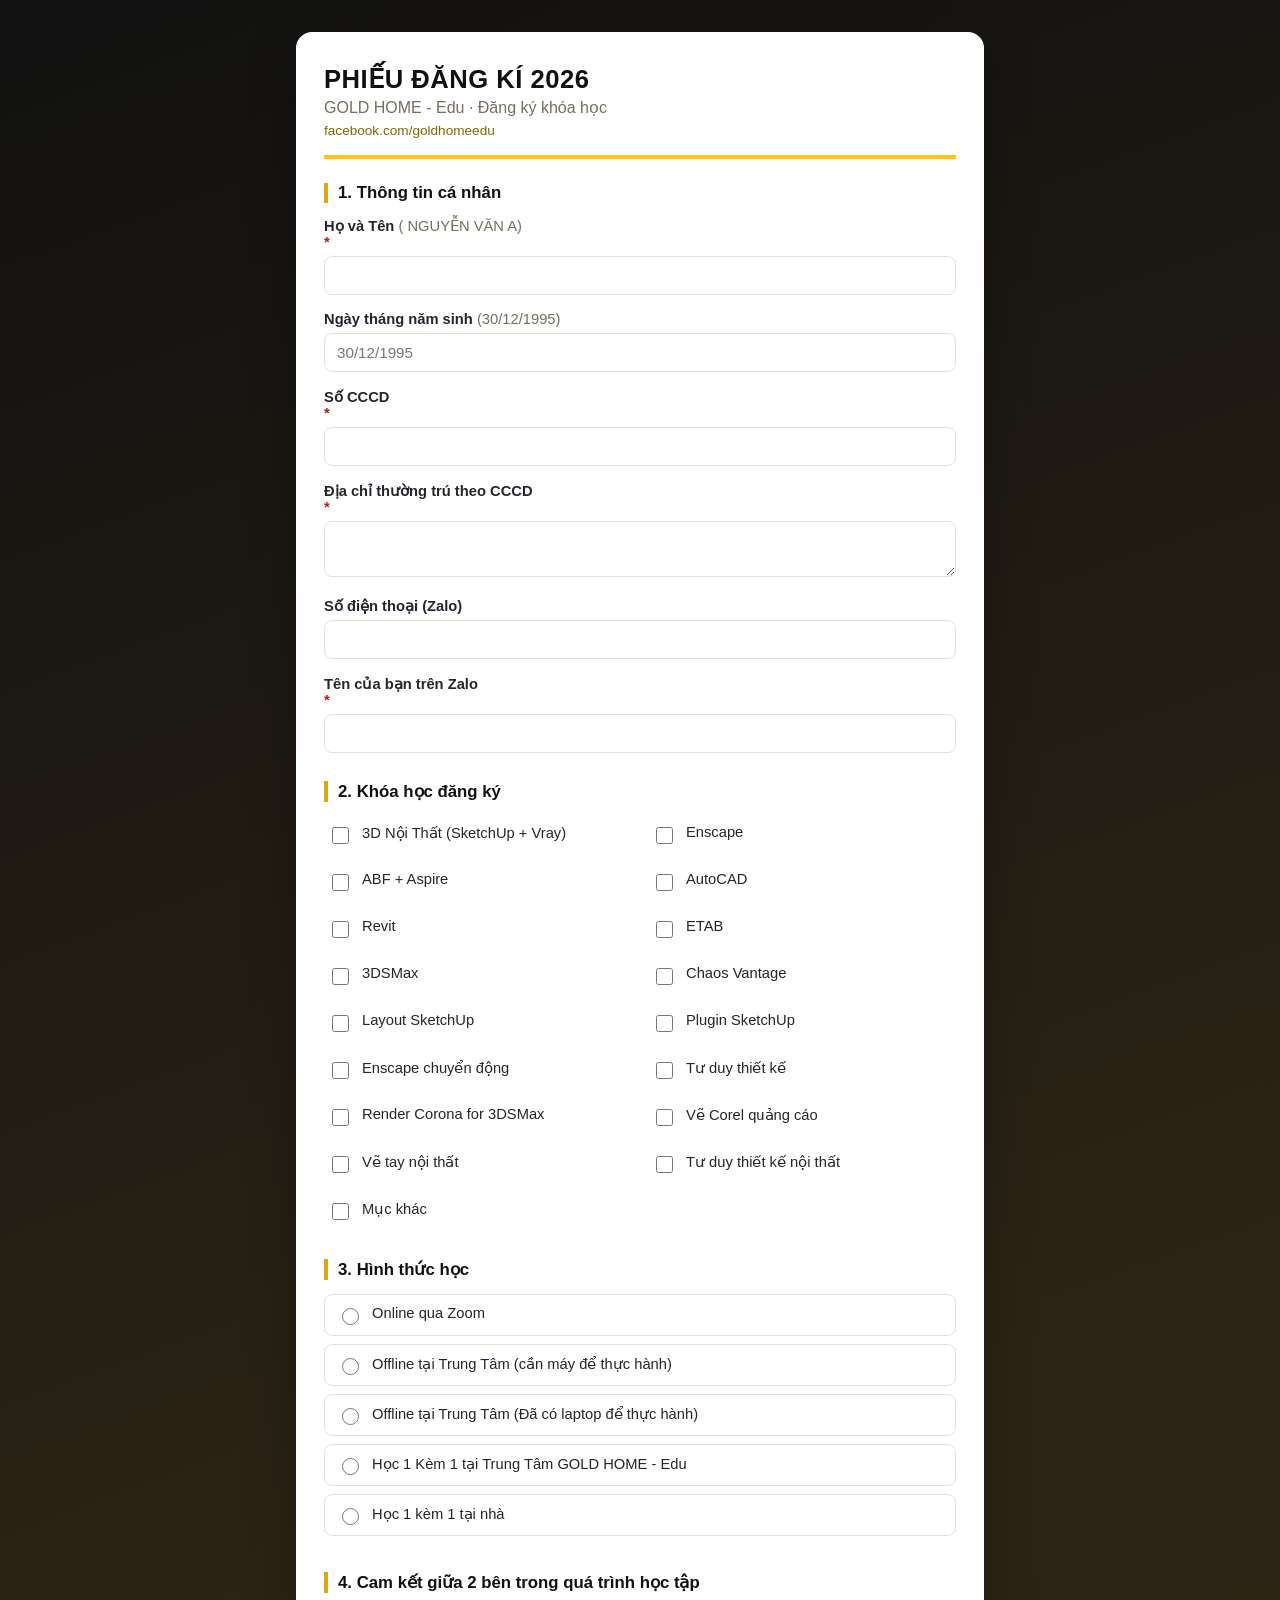
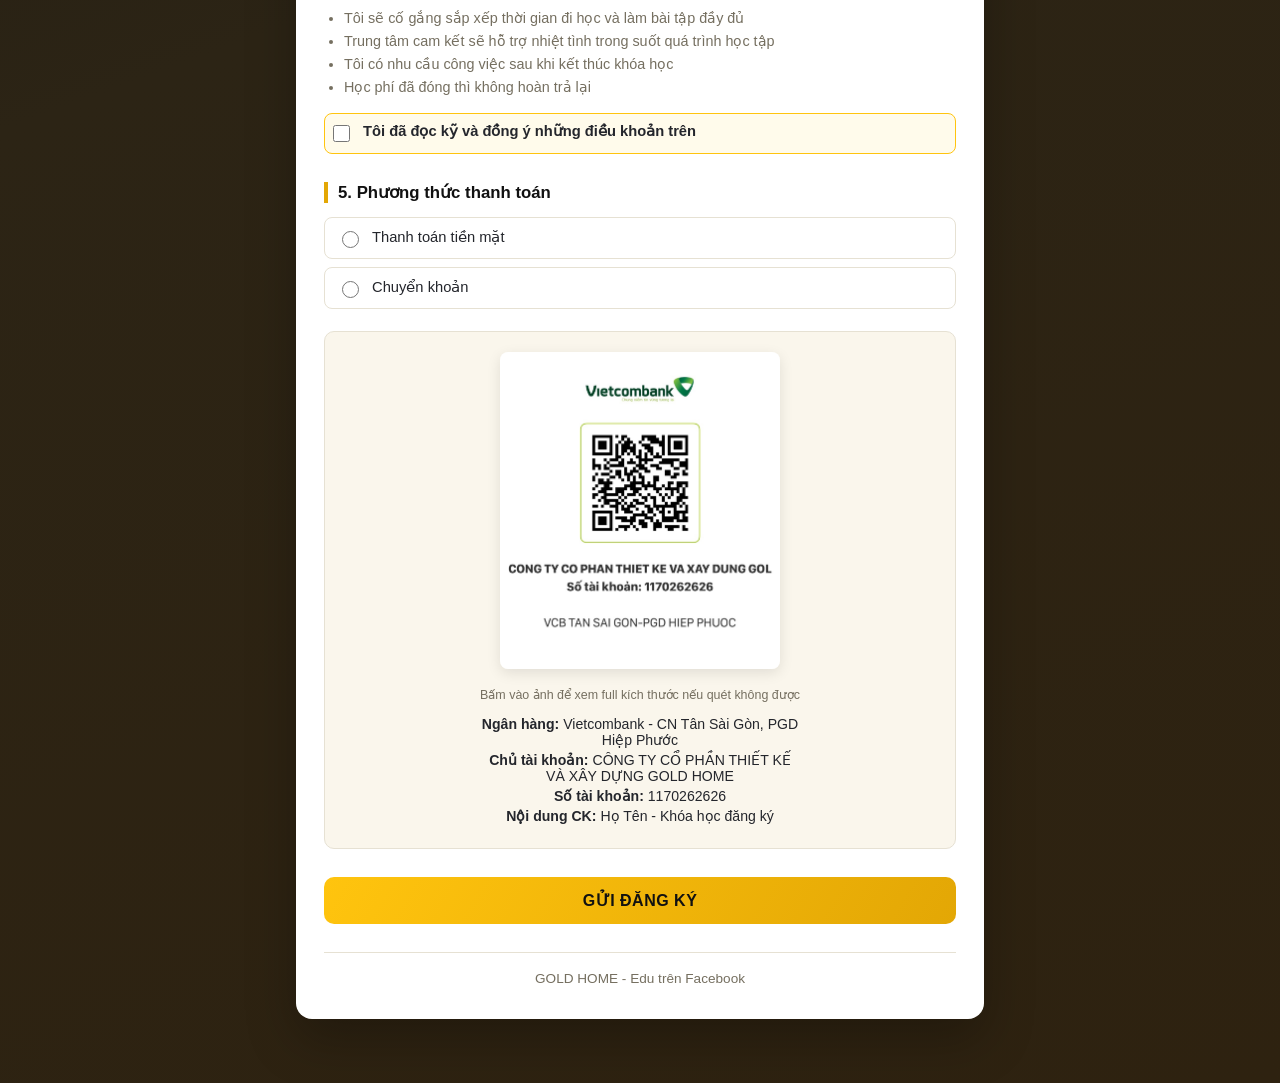
==== index.html @ dd4a5772 "dannv init project" ====
<!DOCTYPE html>
<html lang="vi">
<head>
<meta charset="UTF-8">
<meta name="viewport" content="width=device-width, initial-scale=1.0">
<title>Phiếu Đăng Ký Khóa Học 2026 - GOLD HOME - Edu</title>
<meta name="description" content="Đăng ký khóa học tại GOLD HOME - Edu. Điền thông tin, chọn khóa học và hình thức học chỉ trong vài phút.">

<!-- Open Graph — thay PASTE_PAGE_URL_HERE bằng link GitHub Pages thật sau khi deploy, -->
<!-- ví dụ https://username.github.io/form/ — để link hiển thị đẹp khi gửi qua Zalo/Facebook/Messenger -->
<meta property="og:type" content="website">
<meta property="og:title" content="Phiếu Đăng Ký Khóa Học 2026 - GOLD HOME - Edu">
<meta property="og:description" content="Đăng ký khóa học tại GOLD HOME - Edu. Điền thông tin, chọn khóa học và hình thức học chỉ trong vài phút.">
<meta property="og:url" content="PASTE_PAGE_URL_HERE">
<meta property="og:image" content="PASTE_PAGE_URL_HERE/assets/og-image.png">
<meta property="og:image:width" content="1200">
<meta property="og:image:height" content="630">

<meta name="twitter:card" content="summary_large_image">
<meta name="twitter:title" content="Phiếu Đăng Ký Khóa Học 2026 - GOLD HOME - Edu">
<meta name="twitter:description" content="Đăng ký khóa học tại GOLD HOME - Edu. Điền thông tin, chọn khóa học và hình thức học chỉ trong vài phút.">
<meta name="twitter:image" content="PASTE_PAGE_URL_HERE/assets/og-image.png">

<link rel="icon" href="assets/logo.png" type="image/png">
<link rel="stylesheet" href="style.css">
</head>
<body>
<div class="page">
  <form id="regForm" class="card" novalidate>
    <header class="card-header">
      <h1>PHIẾU ĐĂNG KÍ 2026</h1>
      <p>GOLD HOME - Edu · Đăng ký khóa học</p>
      <a class="fb-link" href="https://www.facebook.com/goldhomeedu/" target="_blank" rel="noopener">facebook.com/goldhomeedu</a>
    </header>

    <section class="section">
      <h2>1. Thông tin cá nhân</h2>

      <label class="field">
        <span>Họ và Tên <em>( NGUYỄN VĂN A)</em> <span class="req">*</span></span>
        <input type="text" name="hoTen" required>
      </label>

      <label class="field">
        <span>Ngày tháng năm sinh <em>(30/12/1995)</em></span>
        <input type="text" name="ngaySinh" placeholder="30/12/1995">
      </label>

      <label class="field">
        <span>Số CCCD <span class="req">*</span></span>
        <input type="text" name="cccd" required inputmode="numeric">
      </label>

      <label class="field">
        <span>Địa chỉ thường trú theo CCCD <span class="req">*</span></span>
        <textarea name="diaChi" rows="2" required></textarea>
      </label>

      <label class="field">
        <span>Số điện thoại (Zalo)</span>
        <input type="tel" name="soDienThoai">
      </label>

      <label class="field">
        <span>Tên của bạn trên Zalo <span class="req">*</span></span>
        <input type="text" name="tenZalo" required>
      </label>
    </section>

    <section class="section">
      <h2>2. Khóa học đăng ký</h2>
      <div class="checkbox-grid" id="khoaHocGrid">
        <label class="checkbox-item"><input type="checkbox" name="khoaHoc" value="3D NỘI THẤT (SKETCHUP + VRAY)"><span>3D Nội Thất (SketchUp + Vray)</span></label>
        <label class="checkbox-item"><input type="checkbox" name="khoaHoc" value="ENSCAPE"><span>Enscape</span></label>
        <label class="checkbox-item"><input type="checkbox" name="khoaHoc" value="ABF + ASPIRE"><span>ABF + Aspire</span></label>
        <label class="checkbox-item"><input type="checkbox" name="khoaHoc" value="AUTOCAD"><span>AutoCAD</span></label>
        <label class="checkbox-item"><input type="checkbox" name="khoaHoc" value="REVIT"><span>Revit</span></label>
        <label class="checkbox-item"><input type="checkbox" name="khoaHoc" value="ETAB"><span>ETAB</span></label>
        <label class="checkbox-item"><input type="checkbox" name="khoaHoc" value="3DSMAX"><span>3DSMax</span></label>
        <label class="checkbox-item"><input type="checkbox" name="khoaHoc" value="CHAOS VANTAGE"><span>Chaos Vantage</span></label>
        <label class="checkbox-item"><input type="checkbox" name="khoaHoc" value="LAYOUT SKETCHUP"><span>Layout SketchUp</span></label>
        <label class="checkbox-item"><input type="checkbox" name="khoaHoc" value="PLUGIN SKETCHUP"><span>Plugin SketchUp</span></label>
        <label class="checkbox-item"><input type="checkbox" name="khoaHoc" value="ENSCAPE CHUYỂN ĐỘNG"><span>Enscape chuyển động</span></label>
        <label class="checkbox-item"><input type="checkbox" name="khoaHoc" value="TƯ DUY THIẾT KẾ"><span>Tư duy thiết kế</span></label>
        <label class="checkbox-item"><input type="checkbox" name="khoaHoc" value="RENDER CORONA FOR 3DSMAX"><span>Render Corona for 3DSMax</span></label>
        <label class="checkbox-item"><input type="checkbox" name="khoaHoc" value="VẼ COREL QUẢNG CÁO"><span>Vẽ Corel quảng cáo</span></label>
        <label class="checkbox-item"><input type="checkbox" name="khoaHoc" value="VẼ TAY NỘI THẤT"><span>Vẽ tay nội thất</span></label>
        <label class="checkbox-item"><input type="checkbox" name="khoaHoc" value="TƯ DUY THIẾT KẾ NỘI THẤT"><span>Tư duy thiết kế nội thất</span></label>
        <label class="checkbox-item other-item">
          <input type="checkbox" id="khoaHocKhacCheck"><span>Mục khác</span>
        </label>
      </div>
      <div class="other-input" id="khoaHocKhacWrap" hidden>
        <input type="text" id="khoaHocKhacInput" placeholder="Nhập khóa học khác...">
      </div>
    </section>

    <section class="section">
      <h2>3. Hình thức học</h2>
      <div class="radio-list">
        <label class="radio-item"><input type="radio" name="hinhThucHoc" value="Online qua Zoom" required><span>Online qua Zoom</span></label>
        <label class="radio-item"><input type="radio" name="hinhThucHoc" value="Offline tại Trung Tâm (cần máy để thực hành)"><span>Offline tại Trung Tâm (cần máy để thực hành)</span></label>
        <label class="radio-item"><input type="radio" name="hinhThucHoc" value="Offline tại Trung Tâm (Đã có laptop để thực hành)"><span>Offline tại Trung Tâm (Đã có laptop để thực hành)</span></label>
        <label class="radio-item"><input type="radio" name="hinhThucHoc" value="Học 1 Kèm 1 tại Trung Tâm GOLD HOME - Edu"><span>Học 1 Kèm 1 tại Trung Tâm GOLD HOME - Edu</span></label>
        <label class="radio-item"><input type="radio" name="hinhThucHoc" value="Học 1 kèm 1 tại nhà"><span>Học 1 kèm 1 tại nhà</span></label>
      </div>
    </section>

    <section class="section">
      <h2>4. Cam kết giữa 2 bên trong quá trình học tập</h2>
      <ul class="commitment-list">
        <li>Tôi sẽ cố gắng sắp xếp thời gian đi học và làm bài tập đầy đủ</li>
        <li>Trung tâm cam kết sẽ hỗ trợ nhiệt tình trong suốt quá trình học tập</li>
        <li>Tôi có nhu cầu công việc sau khi kết thúc khóa học</li>
        <li>Học phí đã đóng thì không hoàn trả lại</li>
      </ul>
      <label class="checkbox-item agree-item">
        <input type="checkbox" name="camKet" required>
        <span>Tôi đã đọc kỹ và đồng ý những điều khoản trên</span>
      </label>
    </section>

    <section class="section">
      <h2>5. Phương thức thanh toán</h2>
      <div class="radio-list">
        <label class="radio-item"><input type="radio" name="thanhToan" value="Thanh toán tiền mặt" required><span>Thanh toán tiền mặt</span></label>
        <label class="radio-item"><input type="radio" name="thanhToan" value="Chuyển khoản"><span>Chuyển khoản</span></label>
      </div>
      <div class="qr-box" id="qrBox" hidden>
        <a class="qr-image-link" href="qr-code.jpeg" target="_blank" rel="noopener">
          <img src="qr-code.jpeg" alt="QR chuyển khoản Vietcombank" class="qr-image">
        </a>
        <p class="qr-hint">Bấm vào ảnh để xem full kích thước nếu quét không được</p>
        <div class="qr-info">
          <p><strong>Ngân hàng:</strong> Vietcombank - CN Tân Sài Gòn, PGD Hiệp Phước</p>
          <p><strong>Chủ tài khoản:</strong> CÔNG TY CỔ PHẦN THIẾT KẾ VÀ XÂY DỰNG GOLD HOME</p>
          <p><strong>Số tài khoản:</strong> 1170262626</p>
          <p><strong>Nội dung CK:</strong> Họ Tên - Khóa học đăng ký</p>
        </div>
      </div>
    </section>

    <div id="formStatus" class="form-status" role="alert"></div>

    <button type="submit" class="submit-btn">GỬI ĐĂNG KÝ</button>

    <footer class="card-footer">
      <a href="https://www.facebook.com/goldhomeedu/" target="_blank" rel="noopener">GOLD HOME - Edu trên Facebook</a>
    </footer>
  </form>
</div>

<script src="js/config.js"></script>
<script src="js/sheetsApi.js"></script>
<script src="script.js"></script>
<script src="https://accounts.google.com/gsi/client" onload="initAuth()"></script>
</body>
</html>
---- style.css ----
:root {
  --primary: #e3a705;
  --primary-dark: #8a6300;
  --accent: #ffc40e;
  --ink: #111111;
  --ink-warm: #2e2210;
  --card-bg: #ffffff;
  --text: #24262c;
  --muted: #756f60;
  --border: #e6e1d3;
  --success: #15803d;
  --success-bg: #ecfdf3;
  --error: #b91c1c;
  --error-bg: #fef2f2;
}

* { box-sizing: border-box; }

body {
  margin: 0;
  font-family: "Segoe UI", Roboto, Helvetica, Arial, sans-serif;
  background: linear-gradient(160deg, var(--ink), #2c2415 55%, var(--ink-warm));
  color: var(--text);
  min-height: 100vh;
}

.page {
  max-width: 720px;
  margin: 0 auto;
  padding: 32px 16px 64px;
}

.card {
  background: var(--card-bg);
  border-radius: 16px;
  padding: 32px 28px;
  box-shadow: 0 20px 50px rgba(0, 0, 0, 0.25);
}

.card-header {
  border-bottom: 4px solid var(--accent);
  padding-bottom: 16px;
  margin-bottom: 24px;
}

.logo {
  display: block;
  height: 56px;
  width: auto;
  margin-bottom: 12px;
}

.card-header h1 {
  margin: 0 0 4px;
  font-size: 1.6rem;
  color: var(--ink);
  letter-spacing: 0.5px;
}

.card-header p {
  margin: 0;
  color: var(--muted);
}

.fb-link {
  display: inline-block;
  margin-top: 6px;
  font-size: 0.85rem;
  color: var(--primary-dark);
  text-decoration: none;
}

.fb-link:hover { text-decoration: underline; }

.section {
  margin-bottom: 28px;
}

.section h2 {
  font-size: 1.05rem;
  color: var(--ink);
  margin: 0 0 14px;
  padding-left: 10px;
  border-left: 4px solid var(--primary);
}

.field {
  display: block;
  margin-bottom: 16px;
}

.field span {
  display: block;
  margin-bottom: 6px;
  font-weight: 600;
  font-size: 0.92rem;
}

.field em {
  font-weight: 400;
  color: var(--muted);
  font-style: normal;
}

.req { color: var(--error); }

input[type="text"],
input[type="tel"],
textarea {
  width: 100%;
  padding: 10px 12px;
  border: 1px solid var(--border);
  border-radius: 8px;
  font-size: 0.95rem;
  font-family: inherit;
  transition: border-color 0.15s, box-shadow 0.15s;
}

input[type="text"]:focus,
input[type="tel"]:focus,
textarea:focus {
  outline: none;
  border-color: var(--primary);
  box-shadow: 0 0 0 3px rgba(255, 196, 14, 0.3);
}

.checkbox-grid {
  display: grid;
  grid-template-columns: repeat(auto-fit, minmax(240px, 1fr));
  gap: 8px 16px;
}

.checkbox-item,
.radio-item {
  display: flex;
  align-items: flex-start;
  gap: 10px;
  padding: 8px 4px;
  cursor: pointer;
  font-size: 0.92rem;
}

.checkbox-item input,
.radio-item input {
  margin-top: 3px;
  width: 17px;
  height: 17px;
  accent-color: var(--primary);
  flex-shrink: 0;
}

.radio-list {
  display: flex;
  flex-direction: column;
}

.radio-item {
  border: 1px solid var(--border);
  border-radius: 8px;
  margin-bottom: 8px;
  padding: 10px 12px;
}

.other-input {
  margin-top: 10px;
}

.other-input input {
  width: 100%;
  padding: 10px 12px;
  border: 1px solid var(--border);
  border-radius: 8px;
  font-size: 0.92rem;
}

.commitment-list {
  margin: 0 0 14px;
  padding-left: 20px;
  color: var(--muted);
  font-size: 0.9rem;
  line-height: 1.6;
}

.agree-item {
  border: 1px solid var(--accent);
  background: #fffbeb;
  border-radius: 8px;
  font-weight: 600;
}

.form-status {
  min-height: 20px;
  margin-bottom: 16px;
  font-size: 0.9rem;
  font-weight: 600;
  padding: 10px 12px;
  border-radius: 8px;
  display: none;
}

.form-status.success {
  display: block;
  color: var(--success);
  background: var(--success-bg);
}

.form-status.error {
  display: block;
  color: var(--error);
  background: var(--error-bg);
}

.submit-btn {
  width: 100%;
  padding: 14px;
  font-size: 1rem;
  font-weight: 700;
  letter-spacing: 0.5px;
  color: var(--ink);
  background: linear-gradient(120deg, var(--accent), var(--primary));
  border: none;
  border-radius: 10px;
  cursor: pointer;
  transition: opacity 0.15s, transform 0.1s;
}

.submit-btn:hover { opacity: 0.92; }
.submit-btn:active { transform: scale(0.99); }
.submit-btn:disabled { opacity: 0.6; cursor: not-allowed; }

.qr-box {
  display: flex;
  flex-direction: column;
  align-items: center;
  gap: 14px;
  margin-top: 14px;
  padding: 20px;
  border: 1px solid var(--border);
  border-radius: 10px;
  background: #faf6ec;
}

.qr-image-link {
  display: block;
}

.qr-image {
  width: 100%;
  max-width: 280px;
  height: auto;
  border-radius: 8px;
  box-shadow: 0 4px 14px rgba(0, 0, 0, 0.1);
}

.qr-hint {
  margin: 0;
  font-size: 0.78rem;
  color: var(--muted);
}

.qr-info {
  width: 100%;
  max-width: 320px;
}

.qr-info p {
  margin: 0 0 4px;
  font-size: 0.88rem;
  color: var(--text);
  text-align: center;
}

.card-footer {
  margin-top: 28px;
  padding-top: 16px;
  border-top: 1px solid var(--border);
  text-align: center;
}

.card-footer a {
  color: var(--muted);
  font-size: 0.85rem;
  text-decoration: none;
}

.card-footer a:hover { text-decoration: underline; }

@media (max-width: 480px) {
  .card { padding: 24px 16px; }
  .card-header h1 { font-size: 1.35rem; }
}
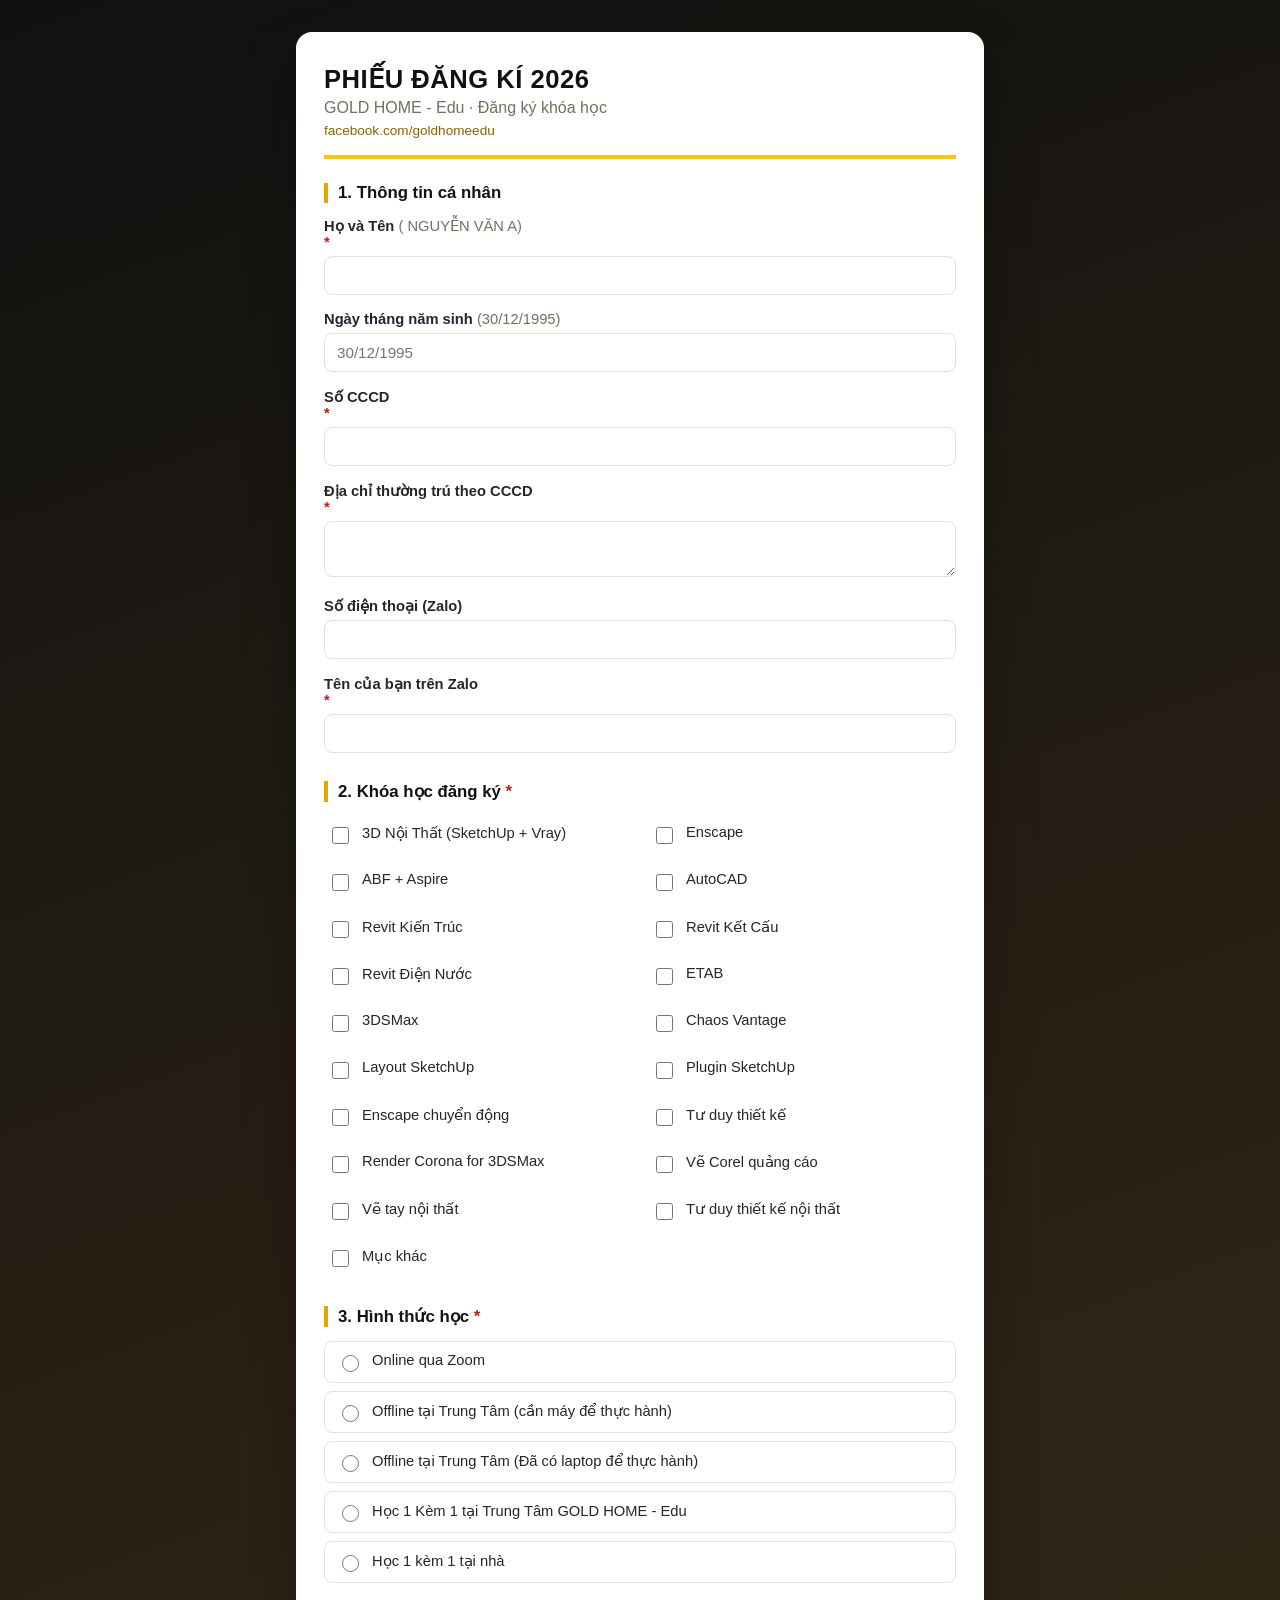
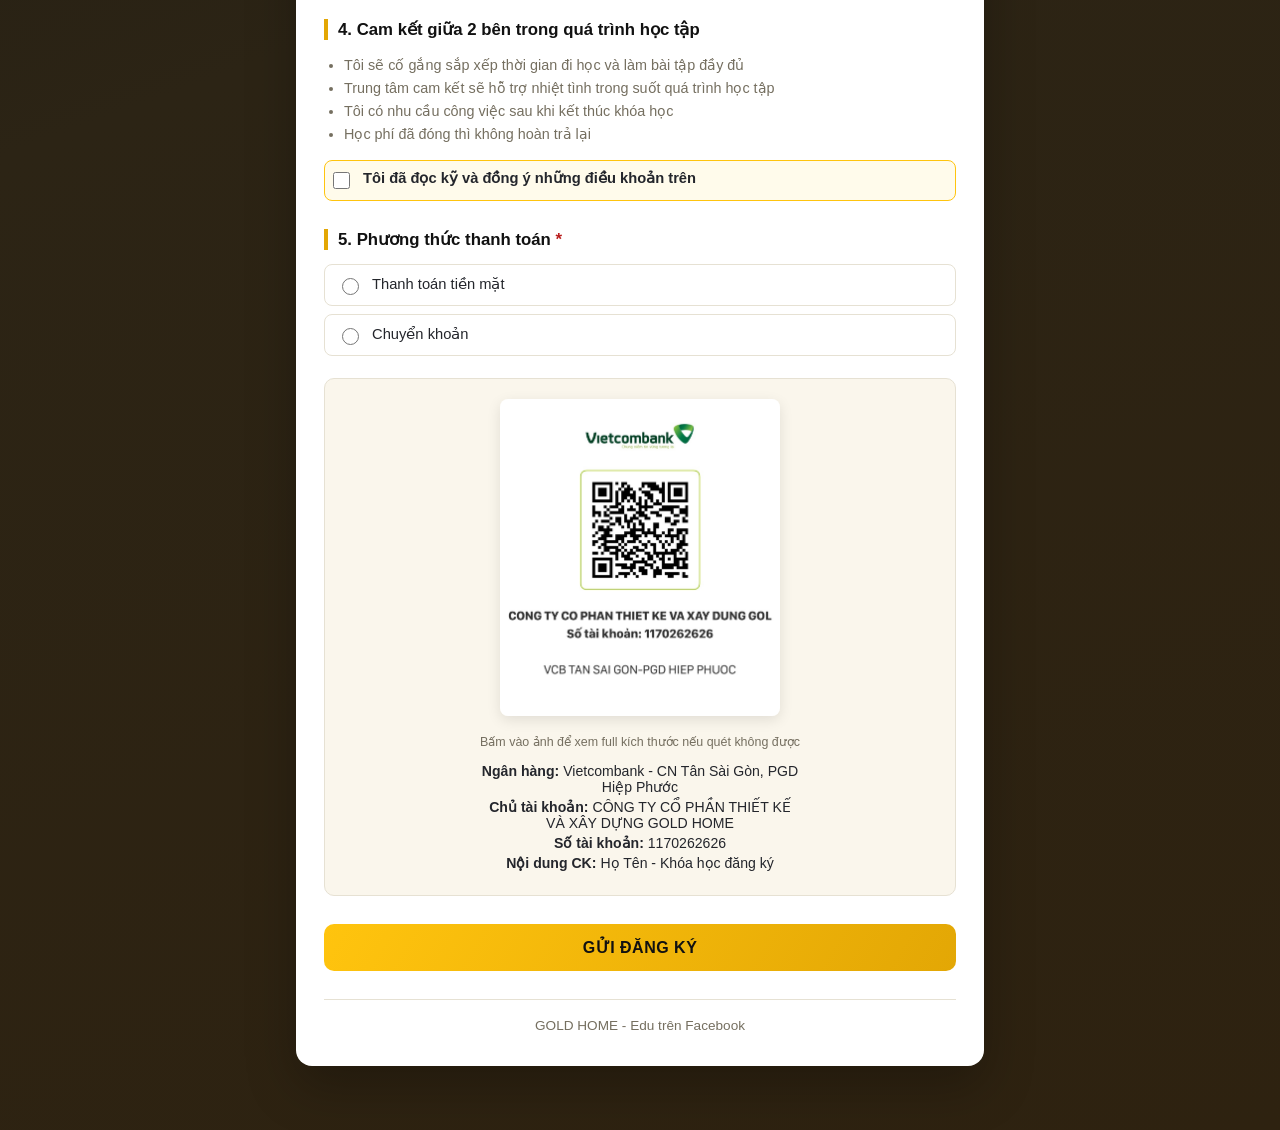
==== commit b8803164: "add valider" ====
--- a/index.html
+++ b/index.html
@@ -6,20 +6,19 @@
 <title>Phiếu Đăng Ký Khóa Học 2026 - GOLD HOME - Edu</title>
 <meta name="description" content="Đăng ký khóa học tại GOLD HOME - Edu. Điền thông tin, chọn khóa học và hình thức học chỉ trong vài phút.">
 
-<!-- Open Graph — thay PASTE_PAGE_URL_HERE bằng link GitHub Pages thật sau khi deploy, -->
-<!-- ví dụ https://username.github.io/form/ — để link hiển thị đẹp khi gửi qua Zalo/Facebook/Messenger -->
+<!-- Open Graph — để link hiển thị đẹp khi gửi qua Zalo/Facebook/Messenger -->
 <meta property="og:type" content="website">
 <meta property="og:title" content="Phiếu Đăng Ký Khóa Học 2026 - GOLD HOME - Edu">
 <meta property="og:description" content="Đăng ký khóa học tại GOLD HOME - Edu. Điền thông tin, chọn khóa học và hình thức học chỉ trong vài phút.">
-<meta property="og:url" content="PASTE_PAGE_URL_HERE">
-<meta property="og:image" content="PASTE_PAGE_URL_HERE/assets/og-image.png">
+<meta property="og:url" content="https://cardinvite.github.io/goldhome-edu-dangky/">
+<meta property="og:image" content="https://cardinvite.github.io/goldhome-edu-dangky/assets/og-image.png">
 <meta property="og:image:width" content="1200">
 <meta property="og:image:height" content="630">
 
 <meta name="twitter:card" content="summary_large_image">
 <meta name="twitter:title" content="Phiếu Đăng Ký Khóa Học 2026 - GOLD HOME - Edu">
 <meta name="twitter:description" content="Đăng ký khóa học tại GOLD HOME - Edu. Điền thông tin, chọn khóa học và hình thức học chỉ trong vài phút.">
-<meta name="twitter:image" content="PASTE_PAGE_URL_HERE/assets/og-image.png">
+<meta name="twitter:image" content="https://cardinvite.github.io/goldhome-edu-dangky/assets/og-image.png">
 
 <link rel="icon" href="assets/logo.png" type="image/png">
 <link rel="stylesheet" href="style.css">
@@ -68,13 +67,15 @@
     </section>
 
     <section class="section">
-      <h2>2. Khóa học đăng ký</h2>
+      <h2>2. Khóa học đăng ký <span class="req">*</span></h2>
       <div class="checkbox-grid" id="khoaHocGrid">
         <label class="checkbox-item"><input type="checkbox" name="khoaHoc" value="3D NỘI THẤT (SKETCHUP + VRAY)"><span>3D Nội Thất (SketchUp + Vray)</span></label>
         <label class="checkbox-item"><input type="checkbox" name="khoaHoc" value="ENSCAPE"><span>Enscape</span></label>
         <label class="checkbox-item"><input type="checkbox" name="khoaHoc" value="ABF + ASPIRE"><span>ABF + Aspire</span></label>
         <label class="checkbox-item"><input type="checkbox" name="khoaHoc" value="AUTOCAD"><span>AutoCAD</span></label>
-        <label class="checkbox-item"><input type="checkbox" name="khoaHoc" value="REVIT"><span>Revit</span></label>
+        <label class="checkbox-item"><input type="checkbox" name="khoaHoc" value="REVIT KIẾN TRÚC"><span>Revit Kiến Trúc</span></label>
+        <label class="checkbox-item"><input type="checkbox" name="khoaHoc" value="REVIT KẾT CẤU"><span>Revit Kết Cấu</span></label>
+        <label class="checkbox-item"><input type="checkbox" name="khoaHoc" value="REVIT ĐIỆN NƯỚC"><span>Revit Điện Nước</span></label>
         <label class="checkbox-item"><input type="checkbox" name="khoaHoc" value="ETAB"><span>ETAB</span></label>
         <label class="checkbox-item"><input type="checkbox" name="khoaHoc" value="3DSMAX"><span>3DSMax</span></label>
         <label class="checkbox-item"><input type="checkbox" name="khoaHoc" value="CHAOS VANTAGE"><span>Chaos Vantage</span></label>
@@ -96,7 +97,7 @@
     </section>
 
     <section class="section">
-      <h2>3. Hình thức học</h2>
+      <h2>3. Hình thức học <span class="req">*</span></h2>
       <div class="radio-list">
         <label class="radio-item"><input type="radio" name="hinhThucHoc" value="Online qua Zoom" required><span>Online qua Zoom</span></label>
         <label class="radio-item"><input type="radio" name="hinhThucHoc" value="Offline tại Trung Tâm (cần máy để thực hành)"><span>Offline tại Trung Tâm (cần máy để thực hành)</span></label>
@@ -121,7 +122,7 @@
     </section>
 
     <section class="section">
-      <h2>5. Phương thức thanh toán</h2>
+      <h2>5. Phương thức thanh toán <span class="req">*</span></h2>
       <div class="radio-list">
         <label class="radio-item"><input type="radio" name="thanhToan" value="Thanh toán tiền mặt" required><span>Thanh toán tiền mặt</span></label>
         <label class="radio-item"><input type="radio" name="thanhToan" value="Chuyển khoản"><span>Chuyển khoản</span></label>
@@ -150,9 +151,6 @@
   </form>
 </div>
 
-<script src="js/config.js"></script>
-<script src="js/sheetsApi.js"></script>
 <script src="script.js"></script>
-<script src="https://accounts.google.com/gsi/client" onload="initAuth()"></script>
 </body>
 </html>
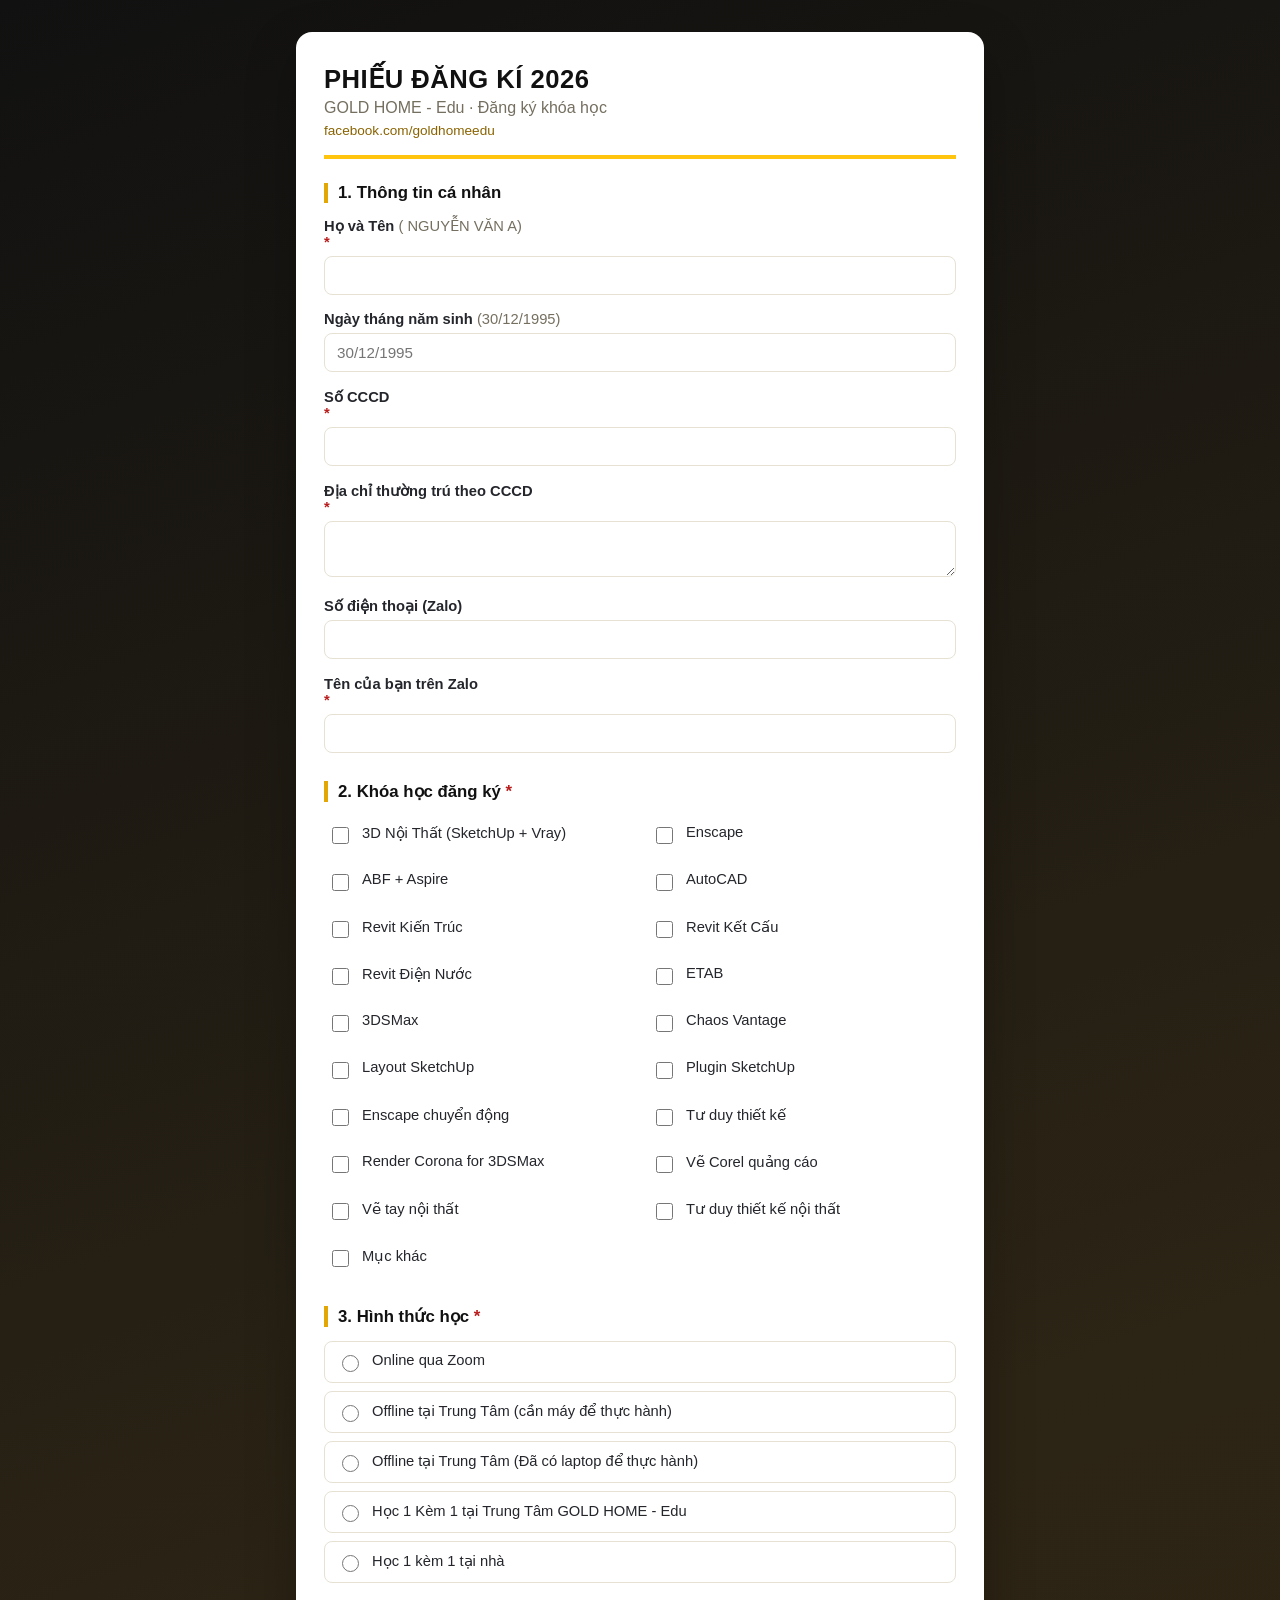
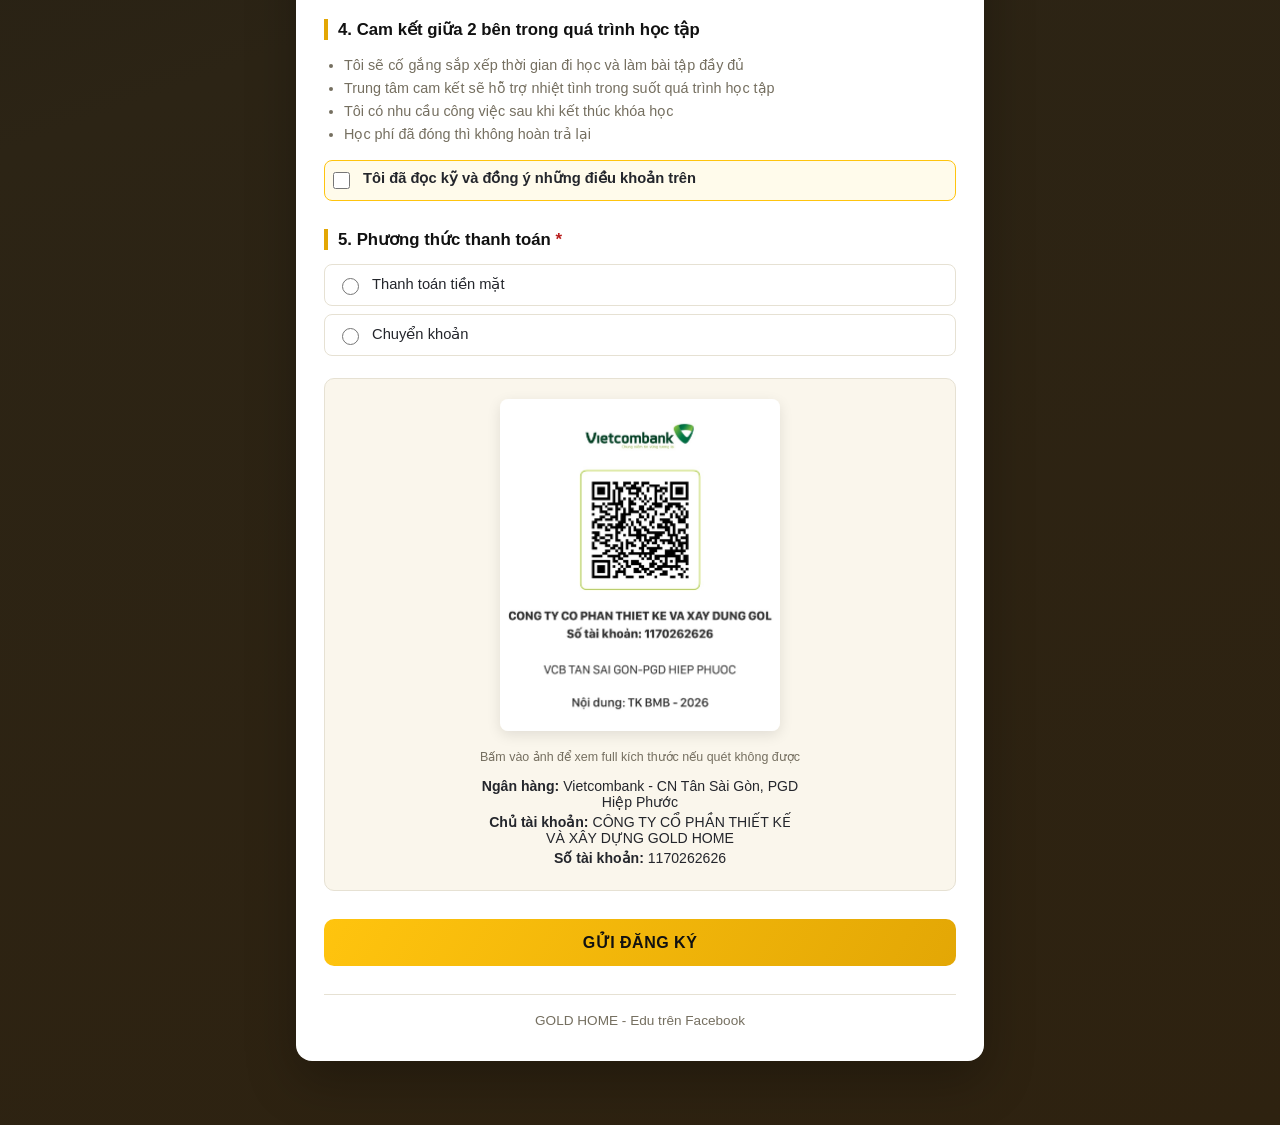
==== commit bd5583ed: "dannv" ====
--- a/index.html
+++ b/index.html
@@ -136,7 +136,6 @@
           <p><strong>Ngân hàng:</strong> Vietcombank - CN Tân Sài Gòn, PGD Hiệp Phước</p>
           <p><strong>Chủ tài khoản:</strong> CÔNG TY CỔ PHẦN THIẾT KẾ VÀ XÂY DỰNG GOLD HOME</p>
           <p><strong>Số tài khoản:</strong> 1170262626</p>
-          <p><strong>Nội dung CK:</strong> Họ Tên - Khóa học đăng ký</p>
         </div>
       </div>
     </section>
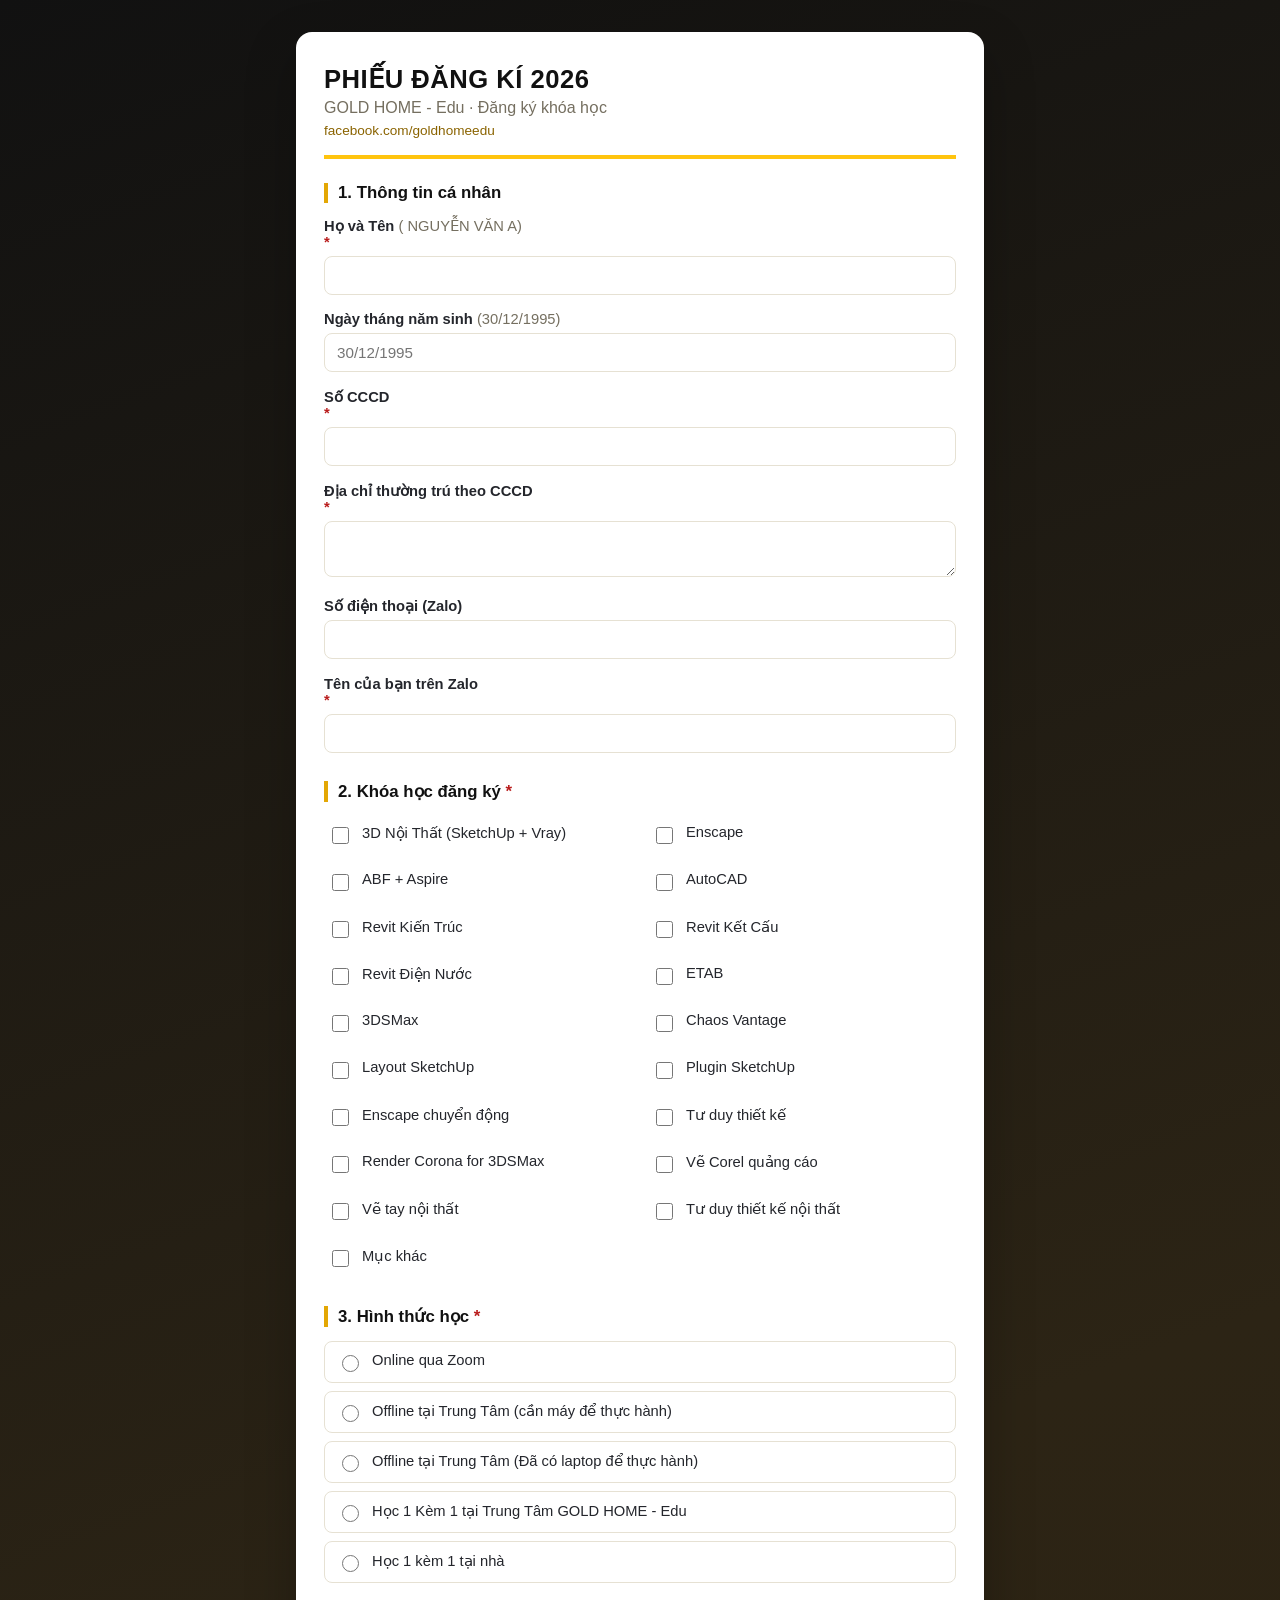
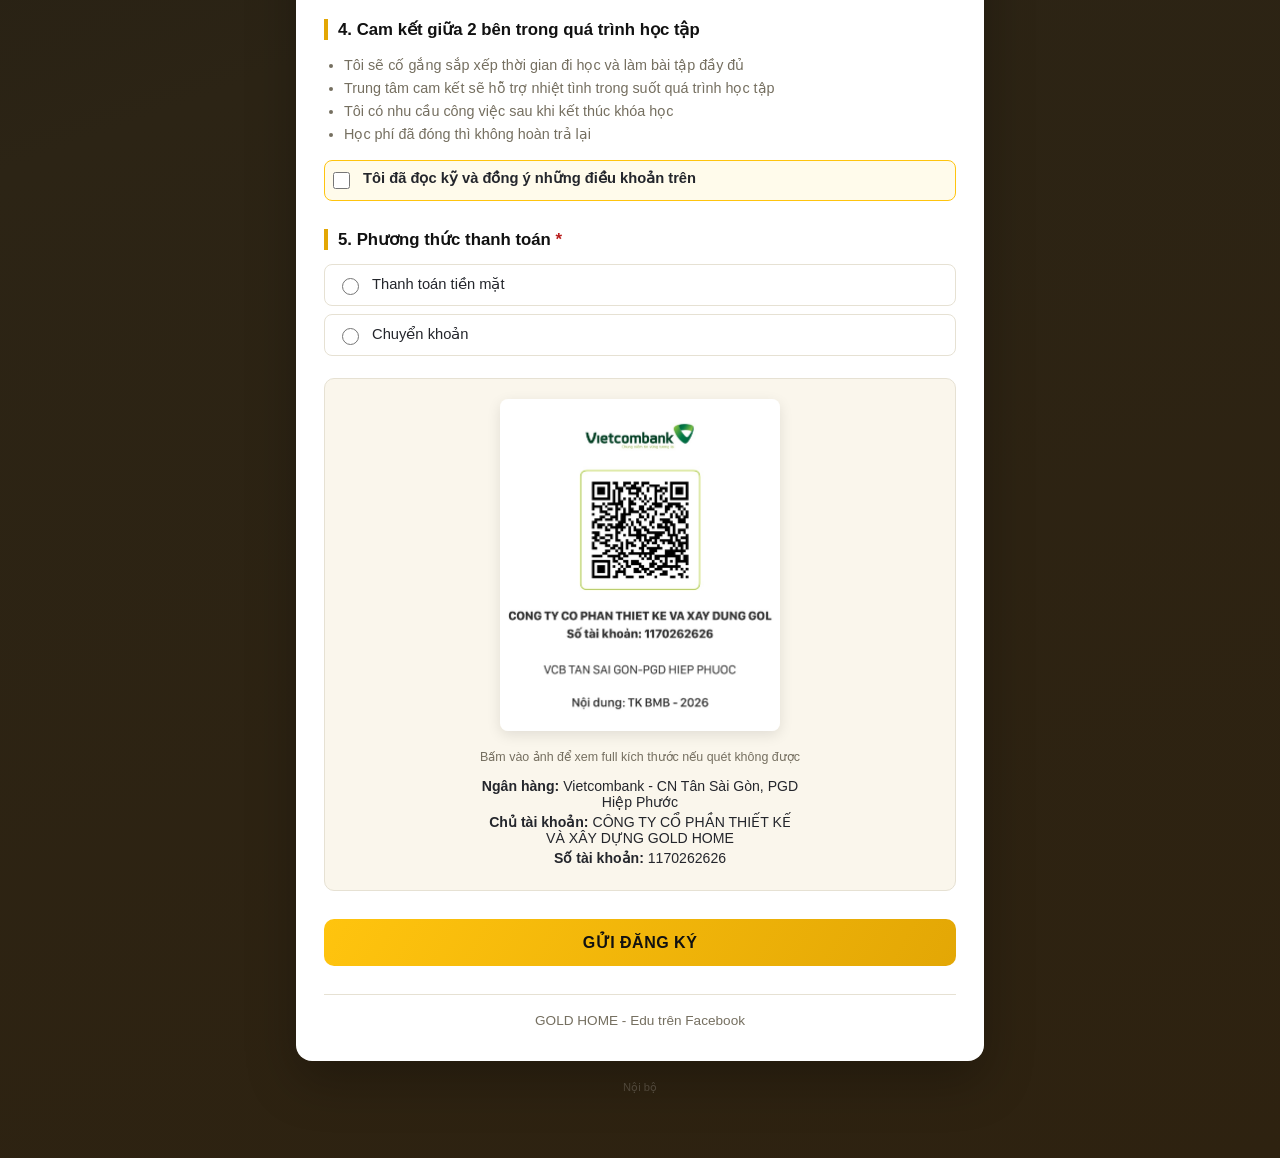
==== commit 9587ce99: "dannv" ====
--- a/index.html
+++ b/index.html
@@ -148,6 +148,8 @@
       <a href="https://www.facebook.com/goldhomeedu/" target="_blank" rel="noopener">GOLD HOME - Edu trên Facebook</a>
     </footer>
   </form>
+
+  <a class="staff-link" href="admin.html" rel="nofollow">Nội bộ</a>
 </div>
 
 <script src="script.js"></script>
--- a/style.css
+++ b/style.css
@@ -289,3 +289,15 @@
   .card { padding: 24px 16px; }
   .card-header h1 { font-size: 1.35rem; }
 }
+
+/* Link đăng nhập nội bộ — cố ý mờ để khách không để ý */
+.staff-link {
+  display: block;
+  width: max-content;
+  margin: 20px auto 0;
+  font-size: 0.7rem;
+  color: rgba(255, 255, 255, 0.18);
+  text-decoration: none;
+}
+
+.staff-link:hover { color: rgba(255, 255, 255, 0.6); }
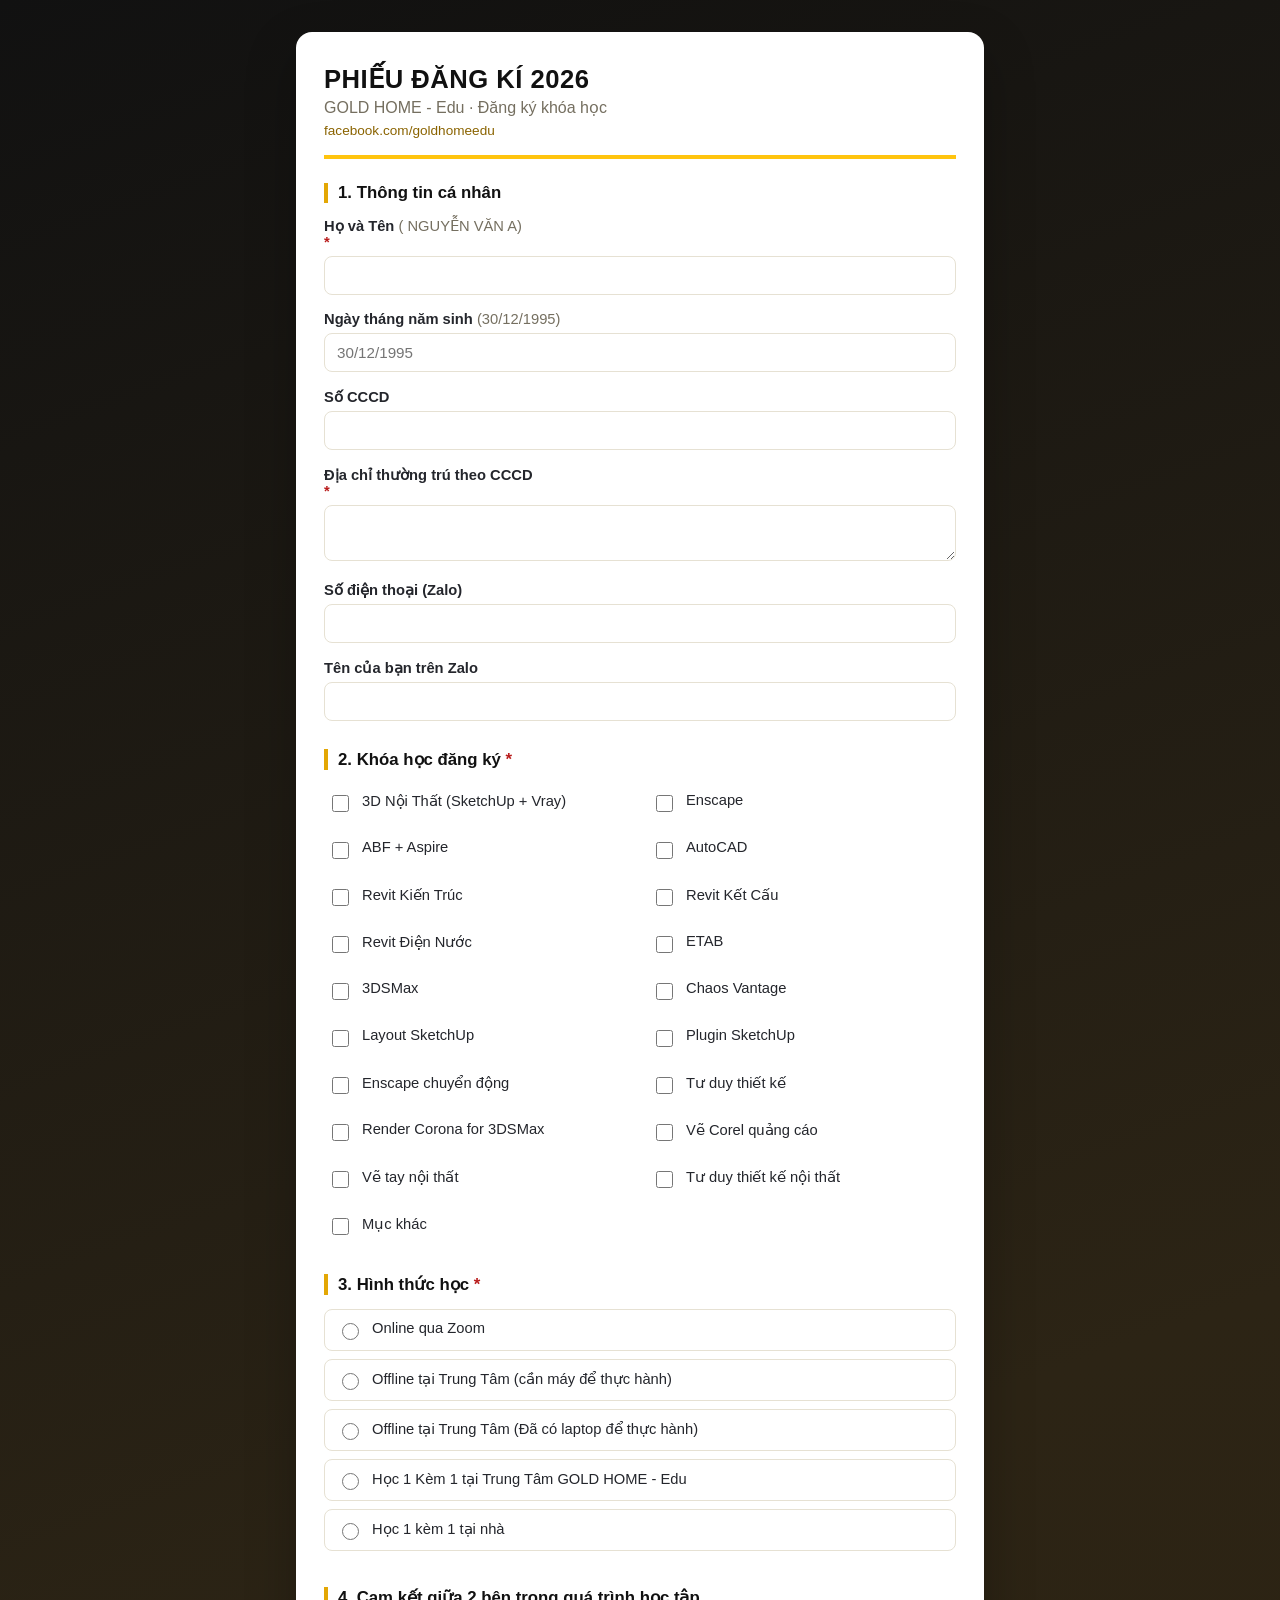
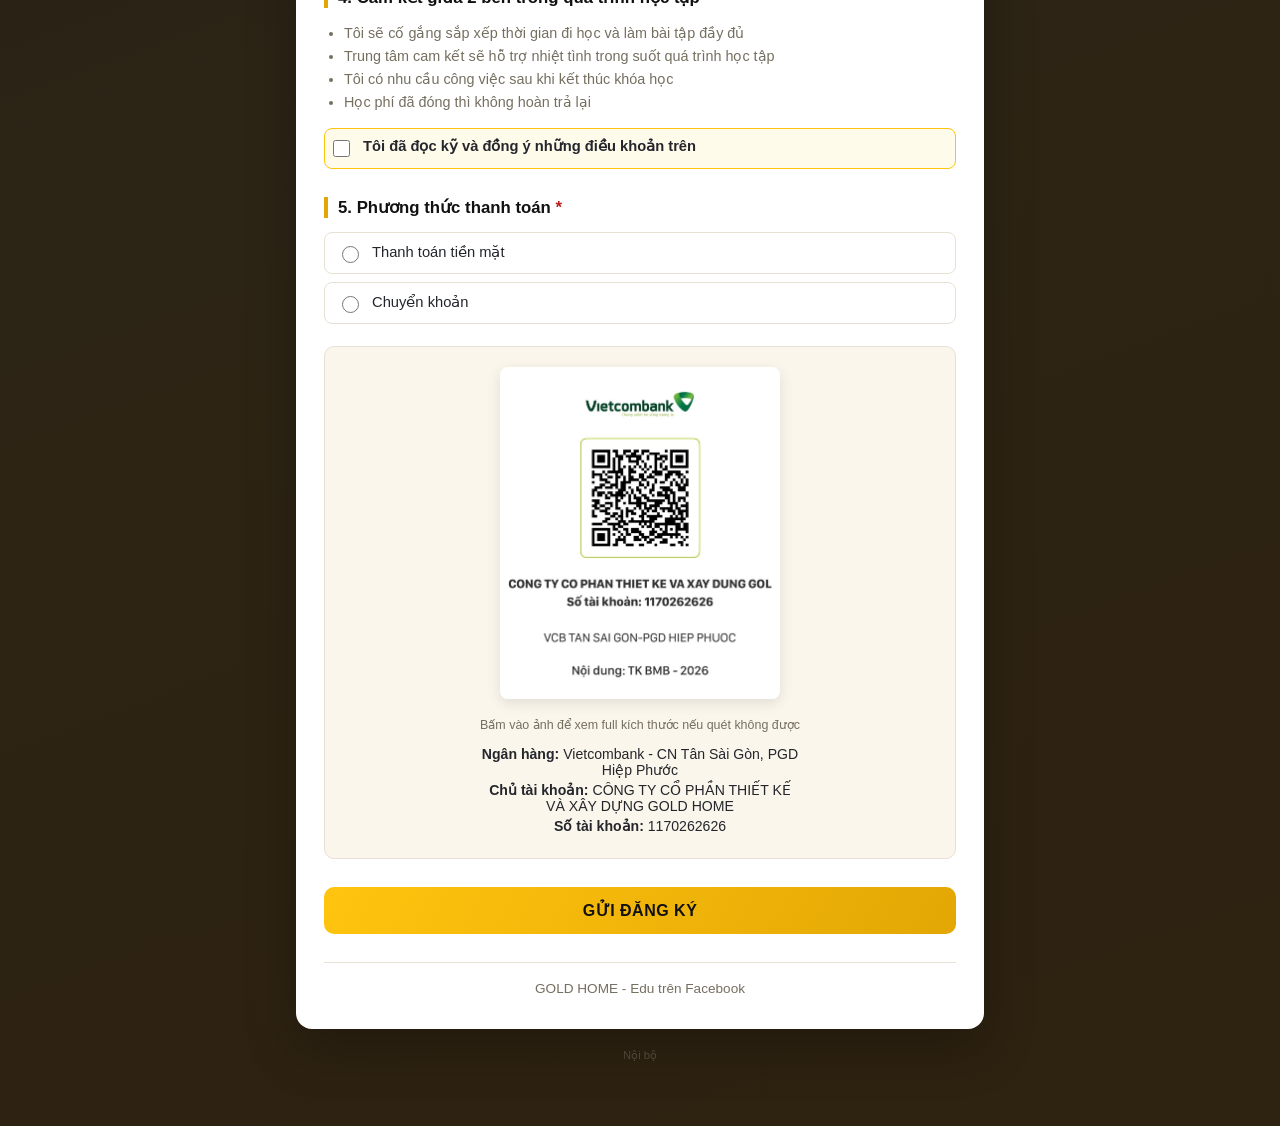
==== commit 344f29b2: "dannv" ====
--- a/index.html
+++ b/index.html
@@ -46,8 +46,8 @@
       </label>
 
       <label class="field">
-        <span>Số CCCD <span class="req">*</span></span>
-        <input type="text" name="cccd" required inputmode="numeric">
+        <span>Số CCCD</span>
+        <input type="text" name="cccd" inputmode="numeric">
       </label>
 
       <label class="field">
@@ -61,8 +61,8 @@
       </label>
 
       <label class="field">
-        <span>Tên của bạn trên Zalo <span class="req">*</span></span>
-        <input type="text" name="tenZalo" required>
+        <span>Tên của bạn trên Zalo</span>
+        <input type="text" name="tenZalo">
       </label>
     </section>
 
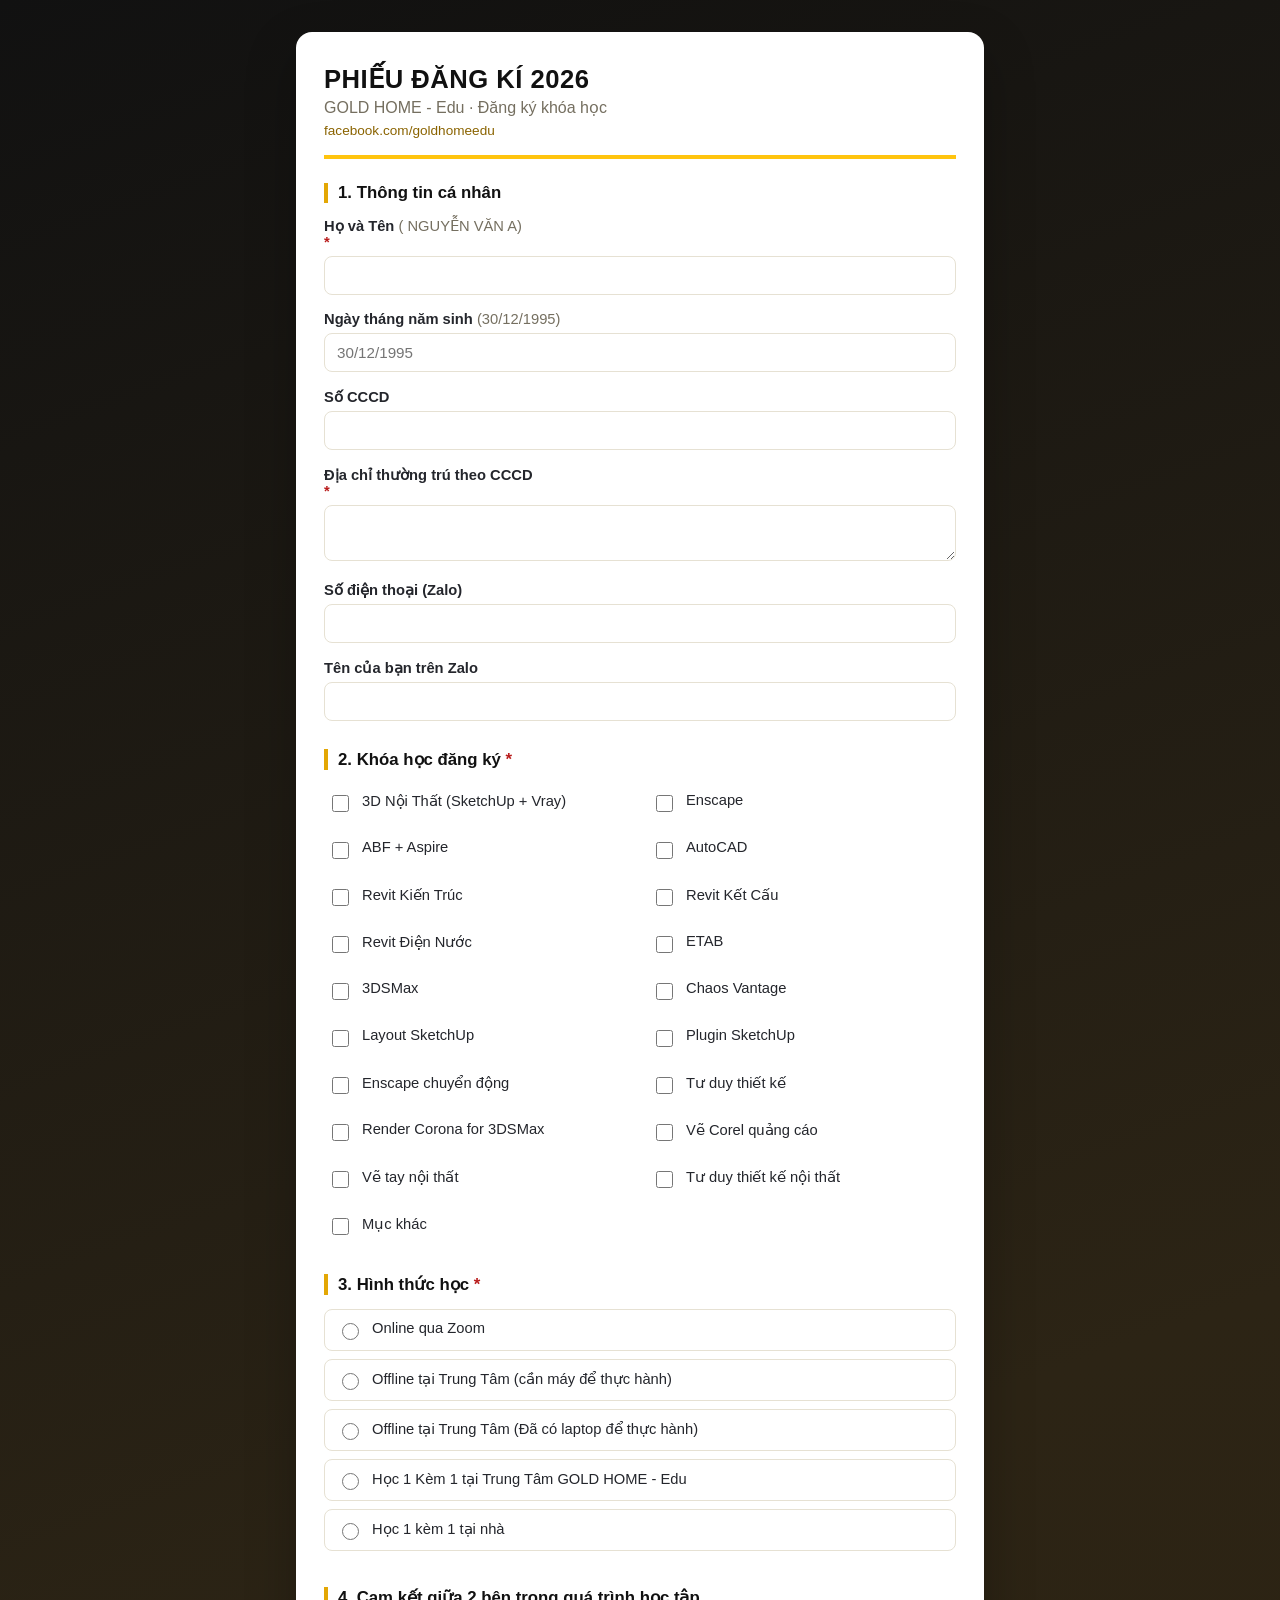
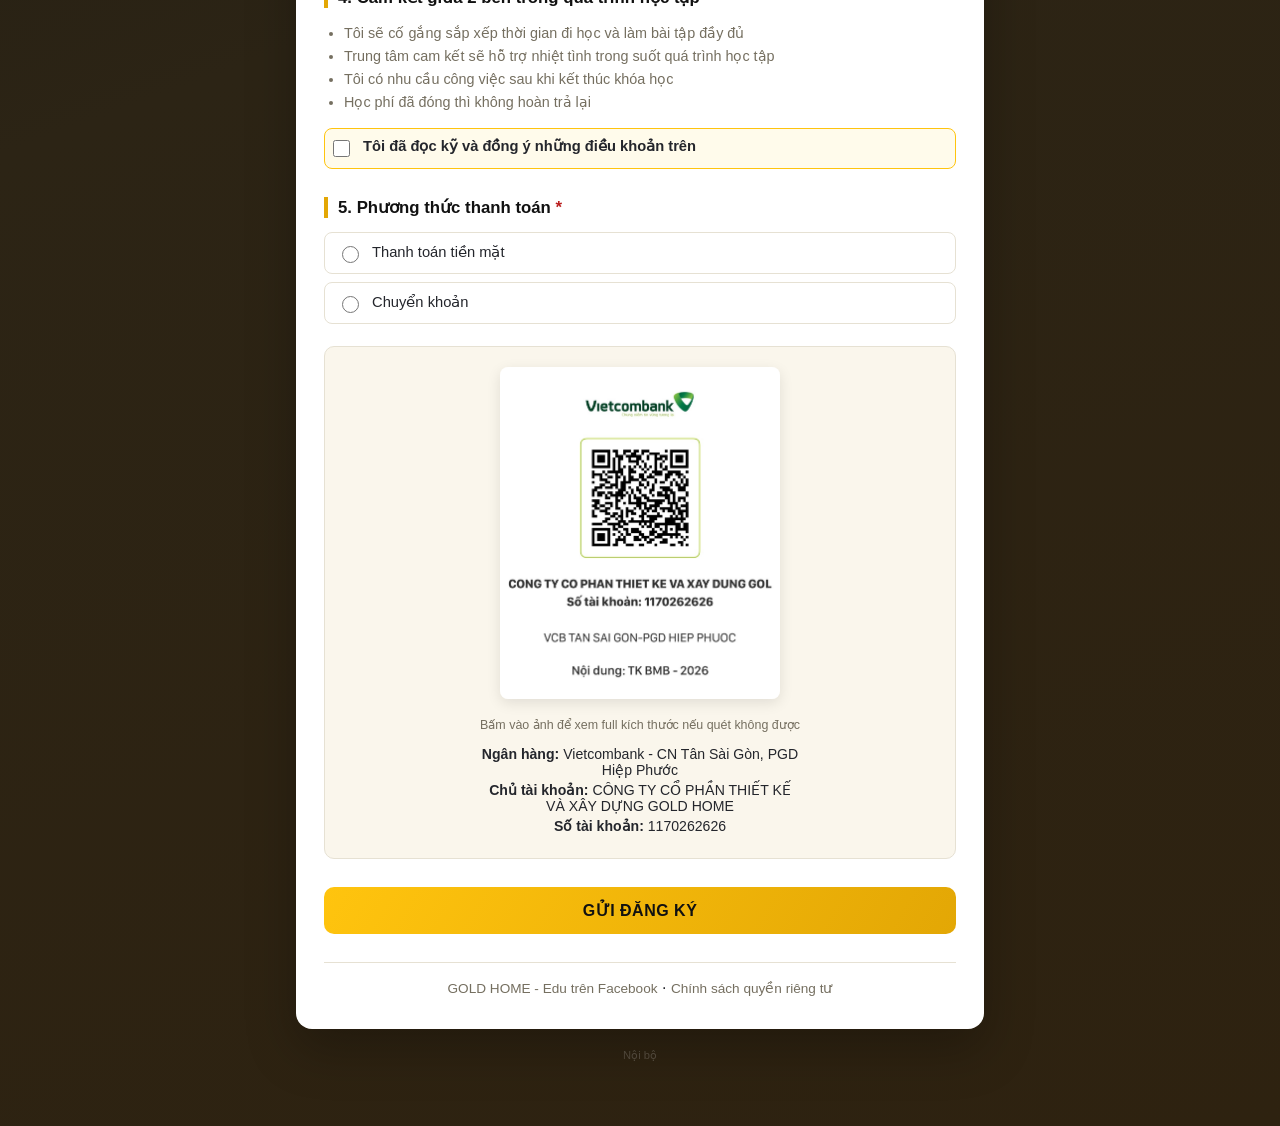
==== commit 59339536: "dannv" ====
--- a/index.html
+++ b/index.html
@@ -129,7 +129,7 @@
       </div>
       <div class="qr-box" id="qrBox" hidden>
         <a class="qr-image-link" href="qr-code.jpeg" target="_blank" rel="noopener">
-          <img src="qr-code.jpeg" alt="QR chuyển khoản Vietcombank" class="qr-image">
+          <img src="qr-code.jpeg" alt="QR chuyển khoản Vietcombank" class="qr-image" width="1125" height="1333" loading="lazy" decoding="async">
         </a>
         <p class="qr-hint">Bấm vào ảnh để xem full kích thước nếu quét không được</p>
         <div class="qr-info">
@@ -146,6 +146,7 @@
 
     <footer class="card-footer">
       <a href="https://www.facebook.com/goldhomeedu/" target="_blank" rel="noopener">GOLD HOME - Edu trên Facebook</a>
+      · <a href="privacy.html">Chính sách quyền riêng tư</a>
     </footer>
   </form>
 
